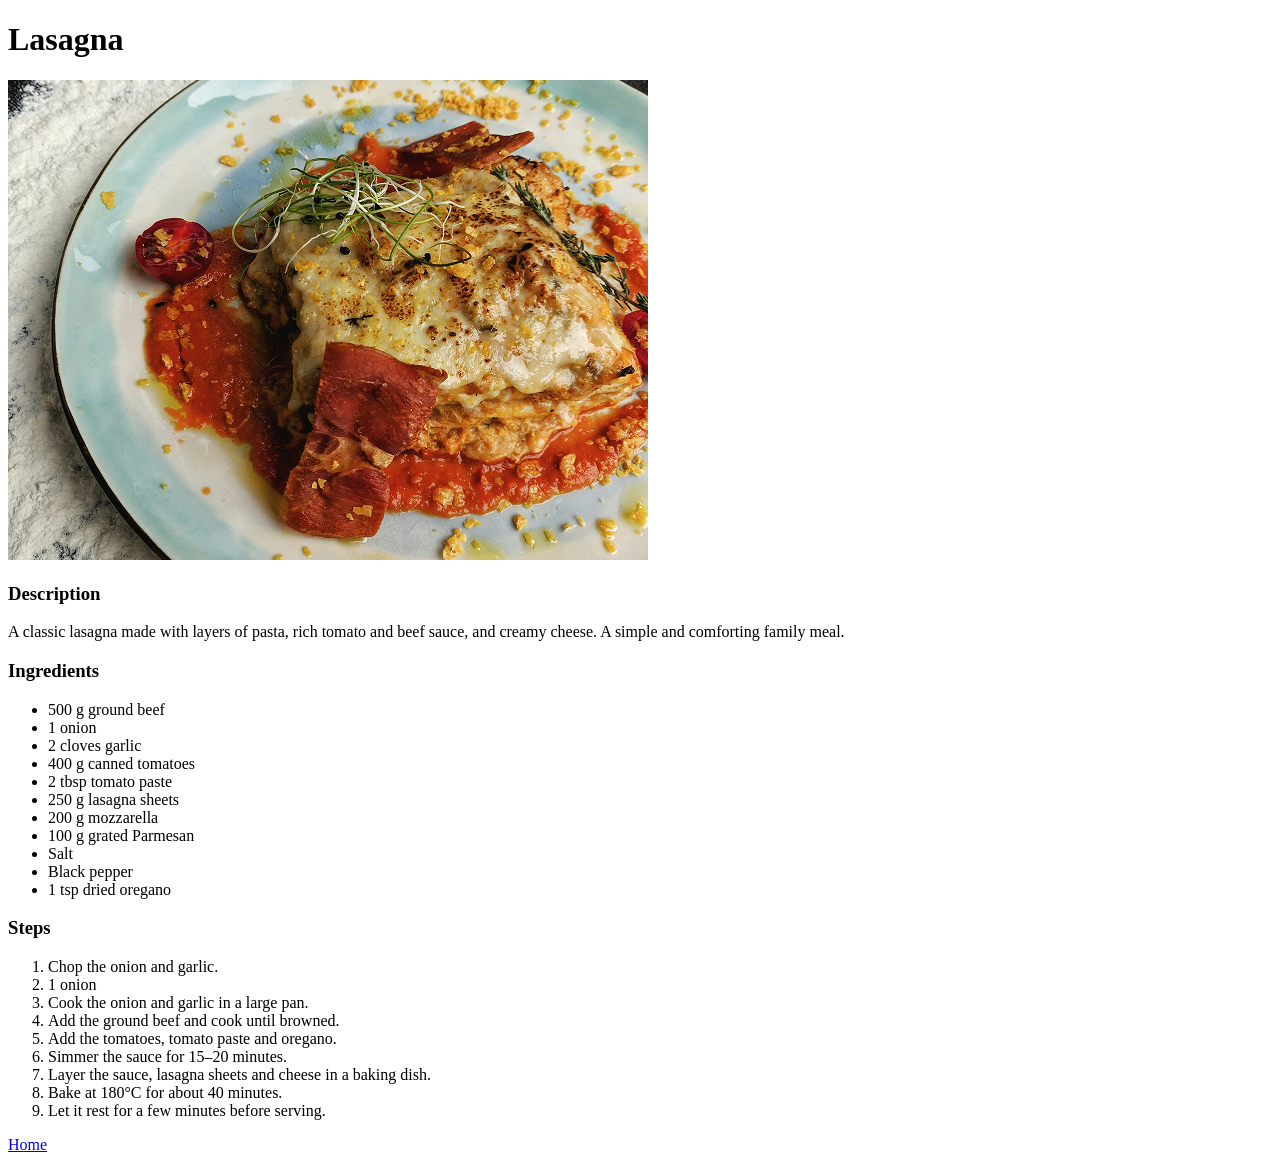
==== recipes/lasagna.html @ 4b00d357 "Recipe pages&images added." ====
<!DOCTYPE html>
<html lang="en">
<head>
    <meta charset="UTF-8">
    <meta name="viewport" content="width=device-width, initial-scale=1.0">
    <title>Document</title>
</head>
<body>
    <h1>Lasagna</h1>
    <img src="img/lasagna.png" alt="">
    <h3>Description</h3>
    <p>A classic lasagna made with layers of pasta, rich tomato and beef sauce, and creamy cheese. A simple and comforting family meal.</p>
    <h3>Ingredients</h3>
    <ul>
        <li>500 g ground beef</li>
        <li>1 onion</li>
        <li>2 cloves garlic</li>
        <li>400 g canned tomatoes</li>
        <li>2 tbsp tomato paste</li>
        <li>250 g lasagna sheets</li>
        <li>200 g mozzarella</li>
        <li>100 g grated Parmesan</li>
        <li>Salt</li>
        <li>Black pepper</li>
        <li>1 tsp dried oregano</li>
    </ul>
    <h3>Steps</h3>
    <ol>
        <li>Chop the onion and garlic.</li>
        <li>1 onion</li>
        <li>Cook the onion and garlic in a large pan.</li>
        <li>Add the ground beef and cook until browned.</li>
        <li>Add the tomatoes, tomato paste and oregano.</li>
        <li>Simmer the sauce for 15–20 minutes.</li>
        <li>Layer the sauce, lasagna sheets and cheese in a baking dish.</li>
        <li>Bake at 180°C for about 40 minutes.</li>
        <li>Let it rest for a few minutes before serving.</li>
    </ol>

    <a href="../index.html">Home</a>
</body>
</html>
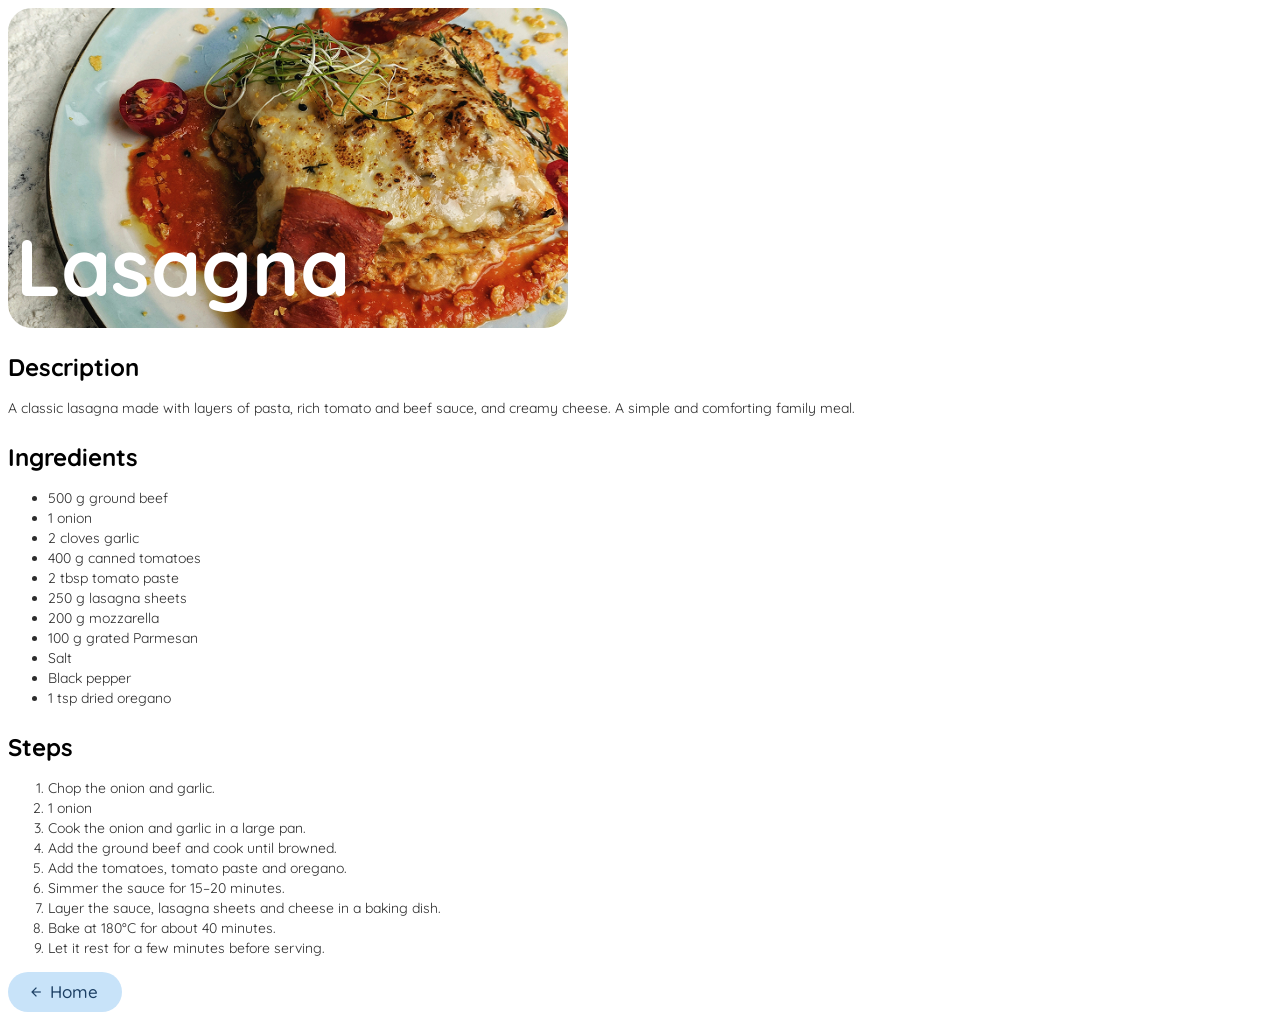
==== commit 37fe491a: "CSS Changes on lasagna.html and css file" ====
--- a/recipes/lasagna.html
+++ b/recipes/lasagna.html
@@ -3,11 +3,26 @@
 <head>
     <meta charset="UTF-8">
     <meta name="viewport" content="width=device-width, initial-scale=1.0">
-    <title>Document</title>
+    <title>Lasagna</title>
+    <link rel="stylesheet" href="https://fonts.googleapis.com/css2?family=Material+Symbols+Outlined">
+    <link rel="stylesheet" href="../styles.css">
+    <style>
+@import url('https://fonts.googleapis.com/css2?family=Quicksand:wght@300..700&display=swap');
+</style>
+
+<link
+  rel="stylesheet"
+  href="https://fonts.googleapis.com/css2?family=Material+Symbols+Outlined"
+>
 </head>
 <body>
-    <h1>Lasagna</h1>
-    <img src="img/lasagna.png" alt="">
+    
+    
+    <div class="main-img">
+    <div class="title-container"><h1>Lasagna</h1></div>
+    </div>
+
+    <!-- <img class="main-img" src="img/lasagna.png" alt=""> -->
     <h3>Description</h3>
     <p>A classic lasagna made with layers of pasta, rich tomato and beef sauce, and creamy cheese. A simple and comforting family meal.</p>
     <h3>Ingredients</h3>
@@ -37,6 +52,7 @@
         <li>Let it rest for a few minutes before serving.</li>
     </ol>
 
-    <a href="../index.html">Home</a>
+    <a class="back-button" href="../index.html">
+    <span class="material-symbols-outlined">arrow_back</span> Home</a>
 </body>
 </html>
--- a/styles.css
+++ b/styles.css
@@ -0,0 +1,78 @@
+
+.quicksand-<uniquifier> {
+  font-family: "Quicksand", sans-serif;
+  font-optical-sizing: auto;
+  font-weight: <weight>;
+  font-style: normal;
+}
+
+.main-img {
+width: 560px;
+height: 320px;
+border-radius: 24px;
+background-image: url("recipes/img/lasagna.png");
+background-size: cover;
+background-position: center;
+background-repeat: no-repeat;
+align-content: center;
+display: flex;
+align-items: flex-end;   /* függőlegesen: alul */
+justify-content: flex-start; /* vízszintesen: balra */
+
+
+}
+
+.title-container {
+padding: 8px;
+color: white;
+height: auto;
+
+}
+
+
+h1 {
+    font-family: Quicksand, Geneva, Tahoma, sans-serif;
+    font-size: 80px;
+    font-weight: 1000;
+    line-height: 0px;
+}
+
+h3 {
+    font-family: Quicksand, Geneva, Tahoma, sans-serif;
+    font-size: 24px;
+}
+
+
+ul, ol, p {
+    font-family: Quicksand, Geneva, Tahoma, sans-serif;
+    font-size: 14px;
+    line-height: 20px;
+    color: rgb(44, 44, 44);
+    margin-top: -8px;
+}
+
+.back-button {
+    padding: 12px 24px 12px 20px;
+    border-radius: 24px;
+    font-family: Quicksand, Geneva, Tahoma, sans-serif;
+    font-size: 17px;
+    font-weight: 500;
+    line-height: 16px;
+    background-color: #c8e3f9;
+    color: #1d4065;
+    text-decoration: none;
+    border-width: 5px;
+    border-color: #1d4065;
+
+    display: inline-flex;
+    align-items: center;
+
+    
+
+}
+
+.material-symbols-outlined {
+  font-size: 16px !important;
+  padding-right: 6px;
+ 
+}
